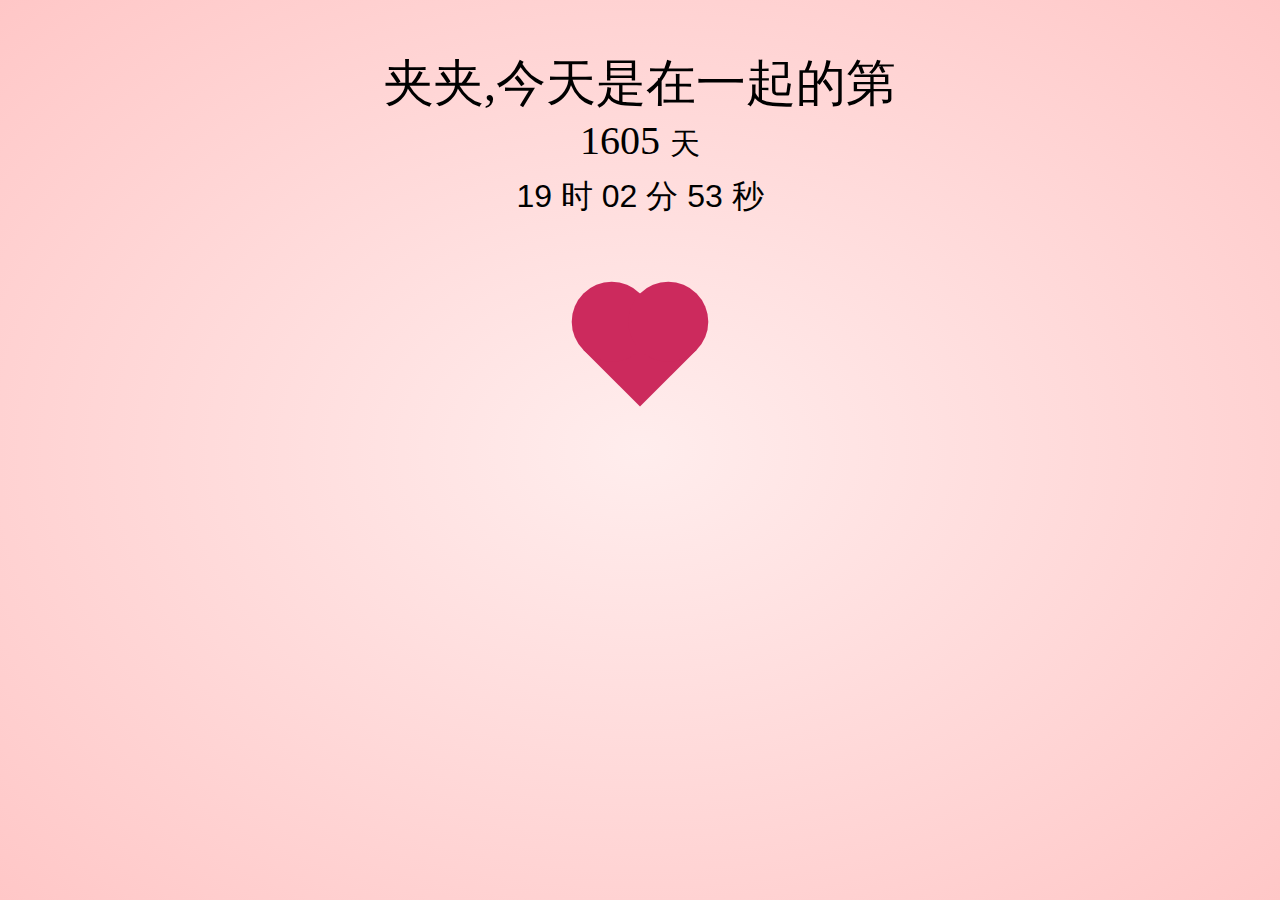
==== index.html @ 037692af "Update index.html" ====
﻿<!DOCTYPE html>
<html lang="en">
<head>
    <meta charset="UTF-8">
    <title>❤</title>
    <link rel="stylesheet" href="css/index.css">
</head>
<body>

<div class="textCon">
        <div class="words">夹夹,今天是在一起的第</div>
        <div class="days">
            <span class="days-number">77</span>
            <span class="days-label">天</span>
        </div>
        <div class="seconds">11 hours 38 minutes 30 seconds</div>
</div>

<div class="heart"></div>
<script src="js/index.js"></script>
<script src="js/love.js"></script>

</body>
</html>
---- css/index.css ----
*{
    margin: 0;
    padding:0;
}
html,body{
    width:100%;
    height:100%;
    /*text-align: center;*/
    background-color: #ffc5b3;
    position:absolute;
    top:50%;
    left:50%;
    transform:translate(-50%,-50%);
    -webkit-transform:translate(-50%,-50%);
    -ms-transform:translate(-50%,-50%);
    -moz-transform:translate(-50%,-50%);
    -o-transform:translate(-50%,-50%);
	background-image: radial-gradient(#ffeded, #ffc7c7);
}
.textCon{
    -webkit-user-select: none;
    -moz-user-select: none;
    -ms-user-select: none;
    user-select: none;
    width:700px;
    height:60px;
    margin:50px auto;
}
.text{
    font-size:48px;
}
.heart{
    width:80px;
    height:80px;
    background-color:#cc2a5d;
    margin:200px auto;
    position: relative;
    transform: rotate(45deg);
    animation: heart 1s ease-in infinite;
}
.heart::before,
.heart::after{
    content:'';
    width:100%;
    height:100%;
    background-color:#cc2a5d;
    border-radius: 50%;
}
.heart::before{
    position: absolute;
    top:0;
    left:0;
    transform: translateX(-50%);
}
.heart::after{
    position: absolute;
    top:0;
    left:0;
    transform: translateY(-50%);
}
@keyframes heart{
    0%{
        transform: scale(0.8) rotate(45deg);
        opacity: 0.8;
    }
    50%{
        transform: scale(1) rotate(45deg);
        opacity: 1;
    }
    100%{
        transform: scale(0.8) rotate(45deg);
        opacity: 0.8;
    }
}
.textCon .item{
    position: absolute;
    opacity: 0;
    background-color:#cc2a5d;
    transform: rotate(45deg);
    animation: hearts 3s ease-in infinite;
}
.textCon .item::before,
.textCon .item::after{
    content:'';
    width:100%;
    height:100%;
    background-color:#cc2a5d;
    position: absolute;
    top:0;
    left:0;
    border-radius: 50%;
}
.textCon .item::before{
    transform: translateX(-50%);
}
.textCon .item::after{
    transform: translateY(-50%);
}
@keyframes hearts{
    0%{
        opacity: 0;
        transform: translateY(0%) rotate(45deg);
    }
    20%{
        opacity: 0.8;
        transform: translateY(-20%) rotate(45deg);
    }
    100%{
        opacity: 0;
        transform: translateY(-1000%) rotate(45deg);
    }
}
.days-label {
    font-size: 30px;
}

.seconds {
    margin-top: 10px;
    font-size: 32px;
    font-family: "Monda_bo", Georgia, sans-serif;
    width: auto;
    text-align: center;
}

.seconds-label {
    margin-top: 32px;
    font-size: 32px;
    font-family: "Monda_no", Georgia, sans-serif;
    width: auto;
    text-align: center;
}

.container {
    position: absolute;
}
.days {
    font-size: 40px;
    width: auto;
    text-align: center;
}
.words {
    font-size: 50px;
    font-family: 'Regular', cursive;
    width: auto;
    text-align: center;
}
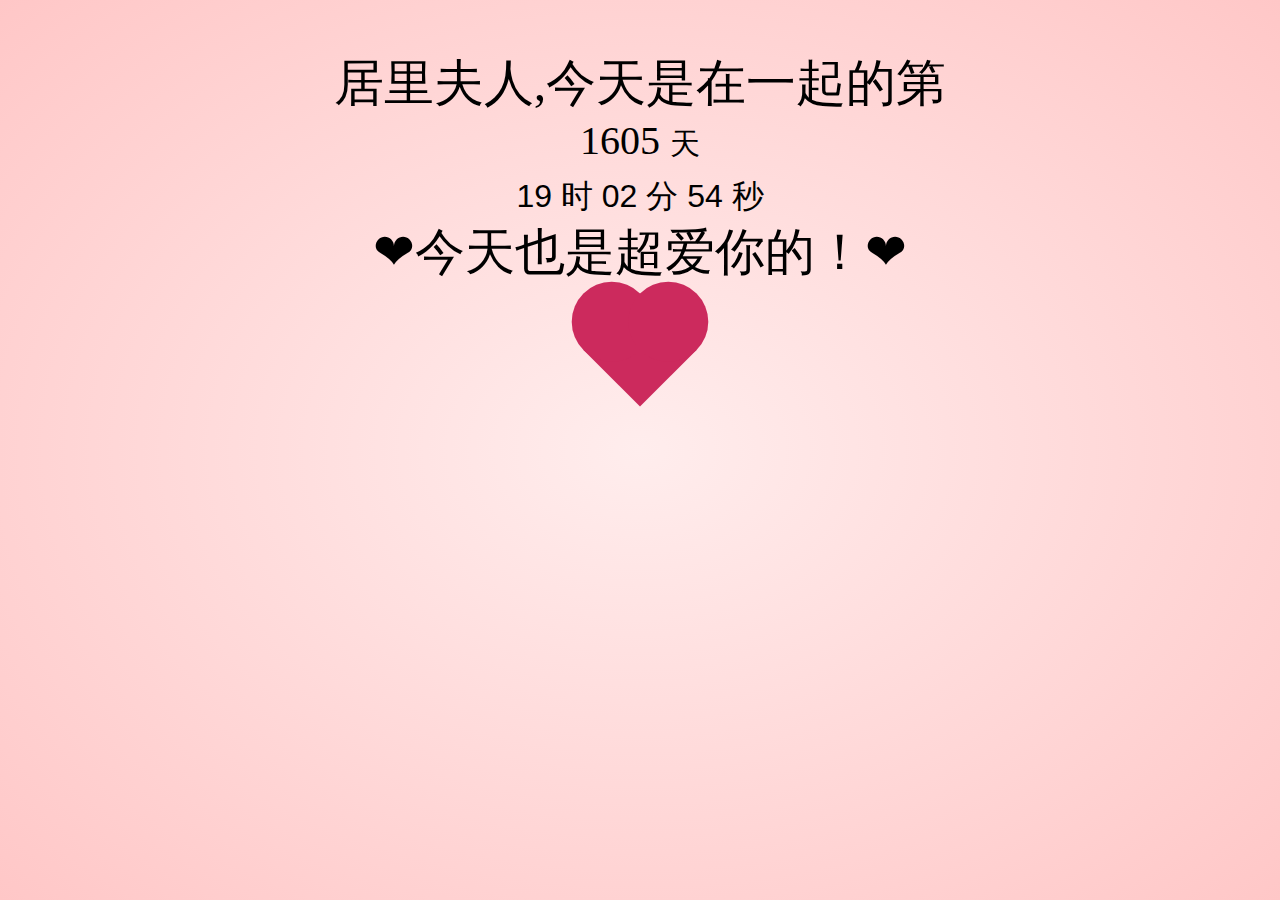
==== commit 3b776a04: "Update index.html" ====
--- a/index.html
+++ b/index.html
@@ -8,12 +8,13 @@
 <body>
 
 <div class="textCon">
-        <div class="words">夹夹,今天是在一起的第</div>
+        <div class="words">居里夫人,今天是在一起的第</div>
         <div class="days">
             <span class="days-number">77</span>
             <span class="days-label">天</span>
         </div>
         <div class="seconds">11 hours 38 minutes 30 seconds</div>
+        <div class="words">❤今天也是超爱你的！❤</div>
 </div>
 
 <div class="heart"></div>
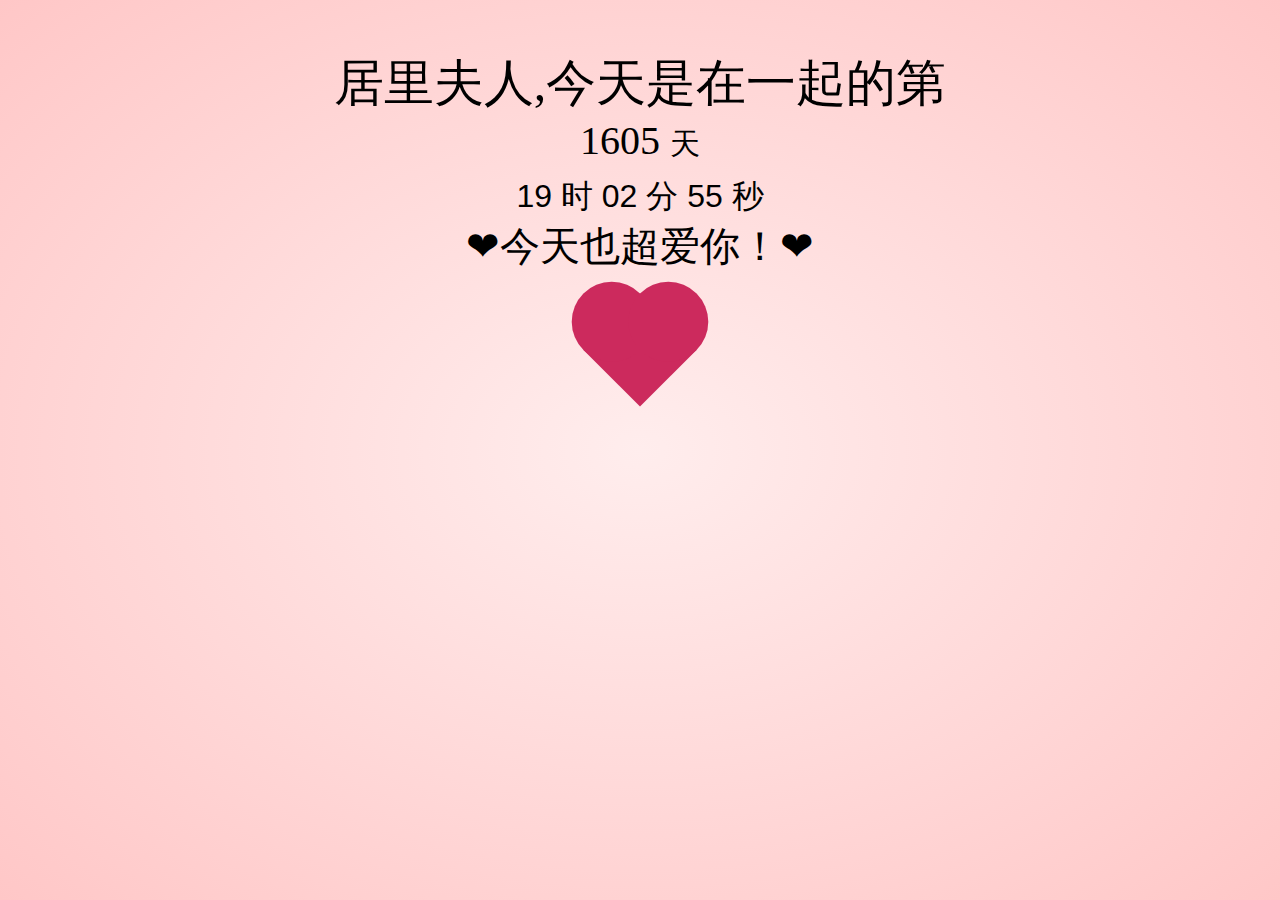
==== commit 2d703fc6: "Update index.html" ====
--- a/index.html
+++ b/index.html
@@ -14,9 +14,14 @@
             <span class="days-label">天</span>
         </div>
         <div class="seconds">11 hours 38 minutes 30 seconds</div>
-        <div class="words">❤今天也是超爱你的！❤</div>
+        <div class="days">
+            <span class="days-number">❤今天也超爱你！❤</span>
+        </div>
 </div>
 
+    <tr></tr>
+     <tr></tr>
+     <tr></tr>
 <div class="heart"></div>
 <script src="js/index.js"></script>
 <script src="js/love.js"></script>
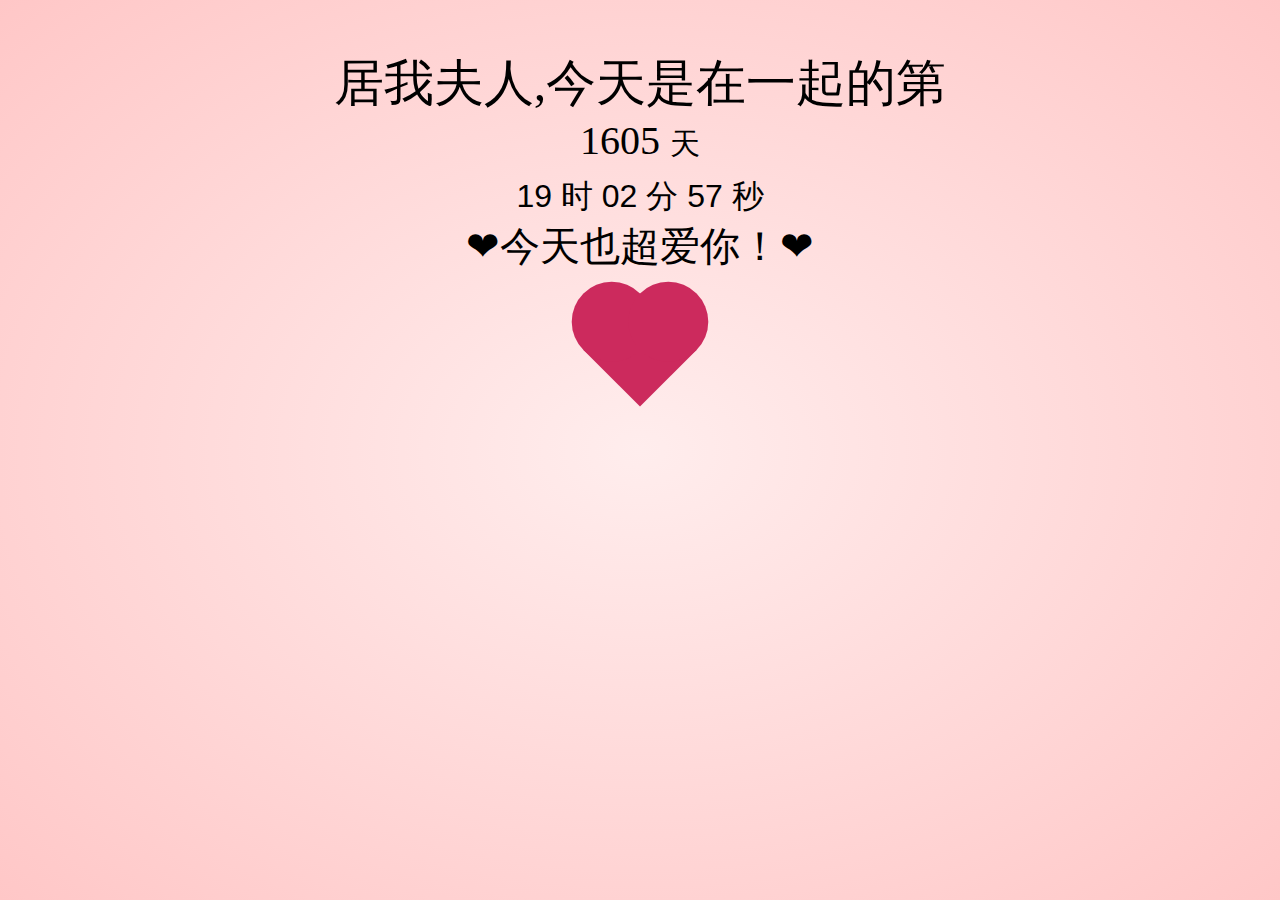
==== commit ab1884a5: "Update index.html" ====
--- a/index.html
+++ b/index.html
@@ -8,7 +8,7 @@
 <body>
 
 <div class="textCon">
-        <div class="words">居里夫人,今天是在一起的第</div>
+        <div class="words">居我夫人,今天是在一起的第</div>
         <div class="days">
             <span class="days-number">77</span>
             <span class="days-label">天</span>
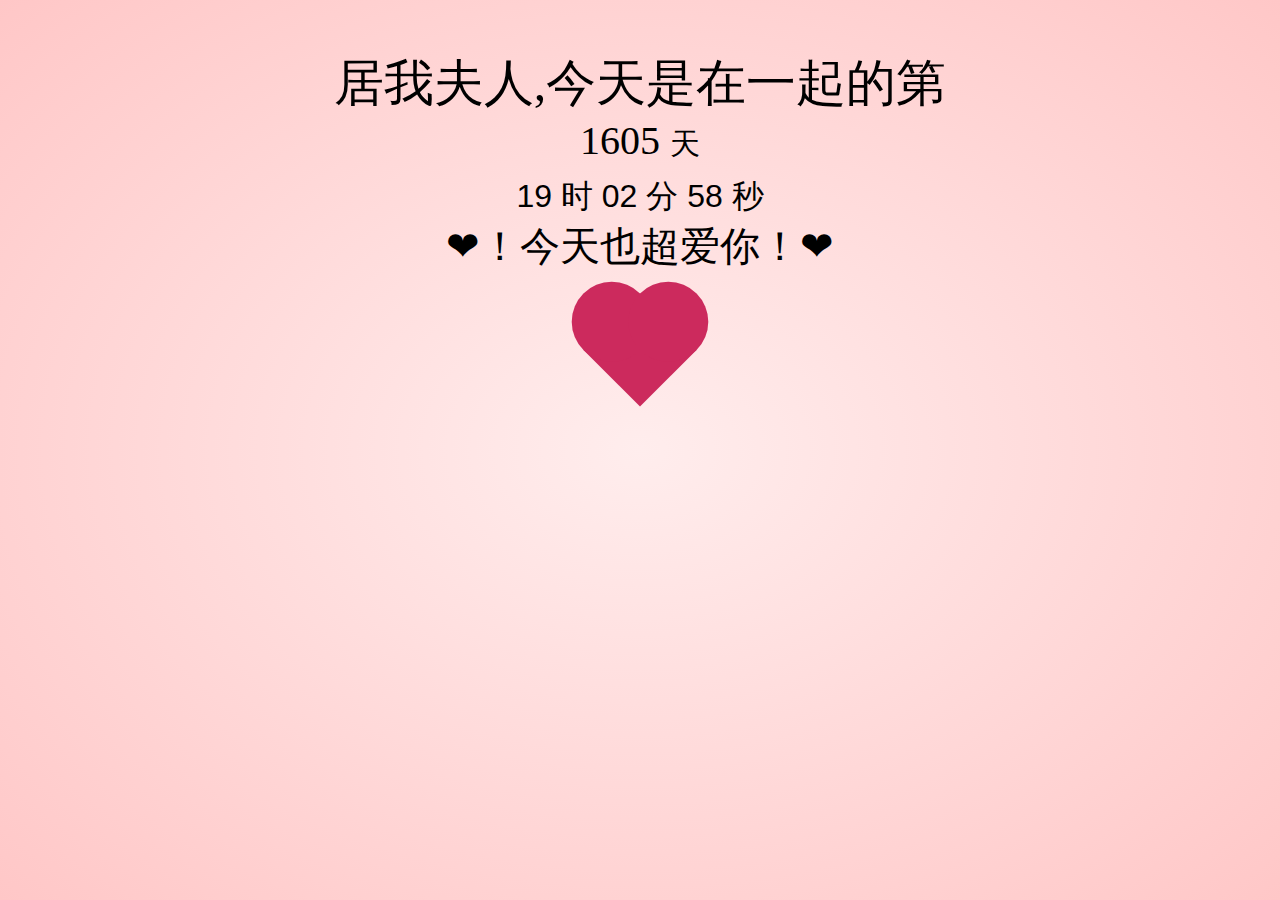
==== commit 03a44163: "Update index.html" ====
--- a/index.html
+++ b/index.html
@@ -15,7 +15,7 @@
         </div>
         <div class="seconds">11 hours 38 minutes 30 seconds</div>
         <div class="days">
-            <span class="days-number">❤今天也超爱你！❤</span>
+            <span class="days-number">❤！今天也超爱你！❤</span>
         </div>
 </div>
 
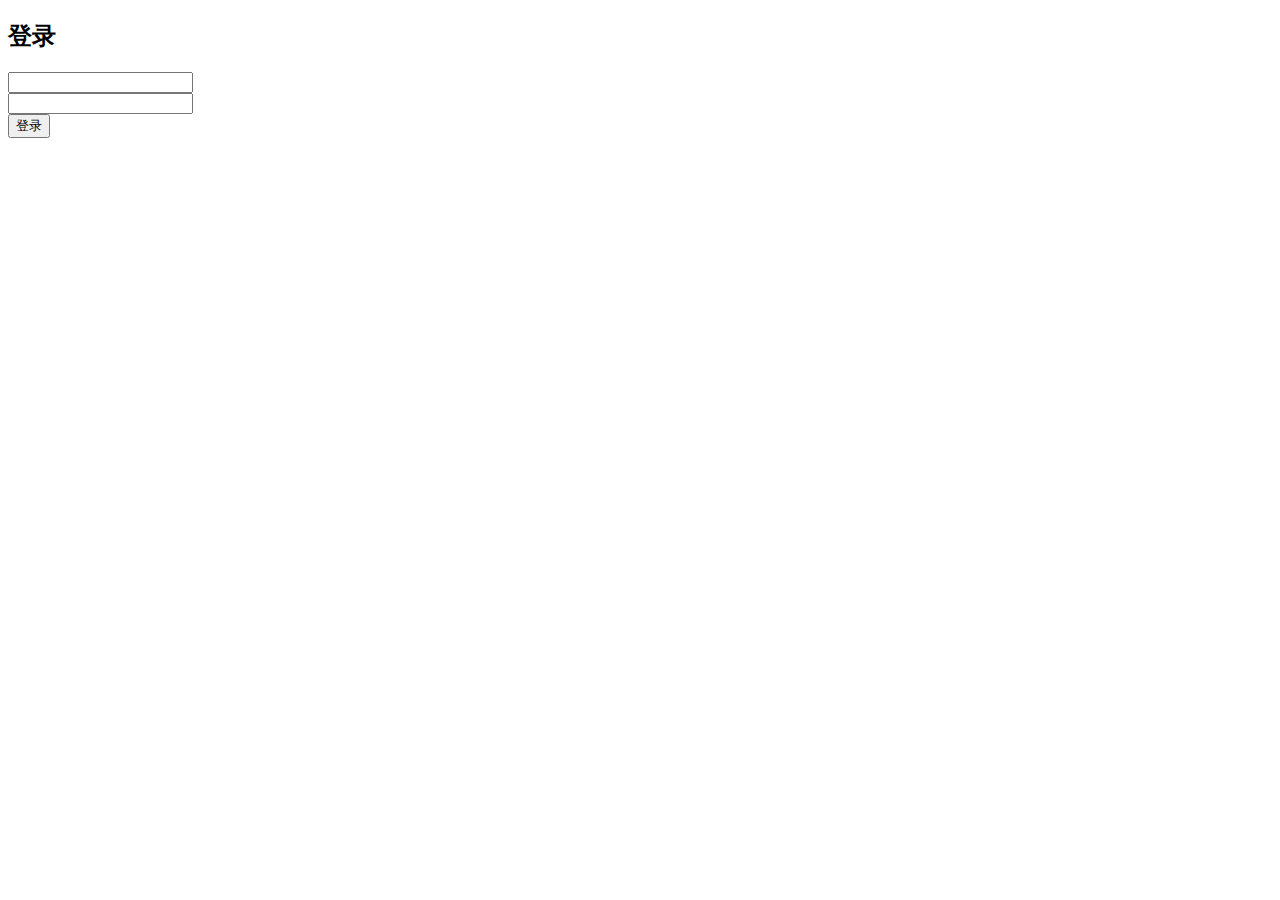
==== commit 867df5d6: "Add files via upload" ====
--- a/index.html
+++ b/index.html
@@ -1,30 +1,57 @@
-﻿<!DOCTYPE html>
+<!DOCTYPE html>
 <html lang="en">
+ 
 <head>
     <meta charset="UTF-8">
-    <title>❤</title>
-    <link rel="stylesheet" href="css/index.css">
+    <meta name="viewport" content="width=device-width, initial-scale=1.0">
+    <link rel="stylesheet" href="css/sytle.css">
+    <script type="text/javascript">
+      function checkuser() {
+         if($('uname' )=== "kemonw" && $('pwd') === "dylaning") {
+           return true;
+         }else {
+            return false;
+         }
+      }
+      function $(id) {
+        return document.getElementById(id).value;
+      }
+   </script>
+    <title>这是一个登陆界面</title>
 </head>
+ 
 <body>
-
-<div class="textCon">
-        <div class="words">居我夫人,今天是在一起的第</div>
-        <div class="days">
-            <span class="days-number">77</span>
-            <span class="days-label">天</span>
+    <section>
+        <!-- 背景颜色 -->
+        <div class="color"></div>
+        <div class="color"></div>
+        <div class="color"></div>
+        <div class="box">
+            <!-- 背景圆 -->
+            <div class="circle" style="--x:0"></div>
+            <div class="circle" style="--x:1"></div>
+            <div class="circle" style="--x:2"></div>
+            <div class="circle" style="--x:3"></div>
+            <div class="circle" style="--x:4"></div>
+            <!-- 登录框 -->
+            <div class="container">
+                <div class="form">
+                    <h2>登录</h2>
+                    <form id="user_login" action="aixin.html" >
+                        <div class="inputBox">
+                            <input type="text" id="uname">
+                        </div>
+                        <div class="inputBox">
+                           <input type="password" id="pwd">
+                        </div>
+                        <div class="inputBox">
+                            <input type="submit" value="登录" onclick="return checkuser()">
+                        </div>       
+                    </form>
+                </div>
+            </div>
         </div>
-        <div class="seconds">11 hours 38 minutes 30 seconds</div>
-        <div class="days">
-            <span class="days-number">❤！今天也超爱你！❤</span>
-        </div>
-</div>
-
-    <tr></tr>
-     <tr></tr>
-     <tr></tr>
-<div class="heart"></div>
-<script src="js/index.js"></script>
-<script src="js/love.js"></script>
-
+    </section>
 </body>
-</html>
+ 
+</html>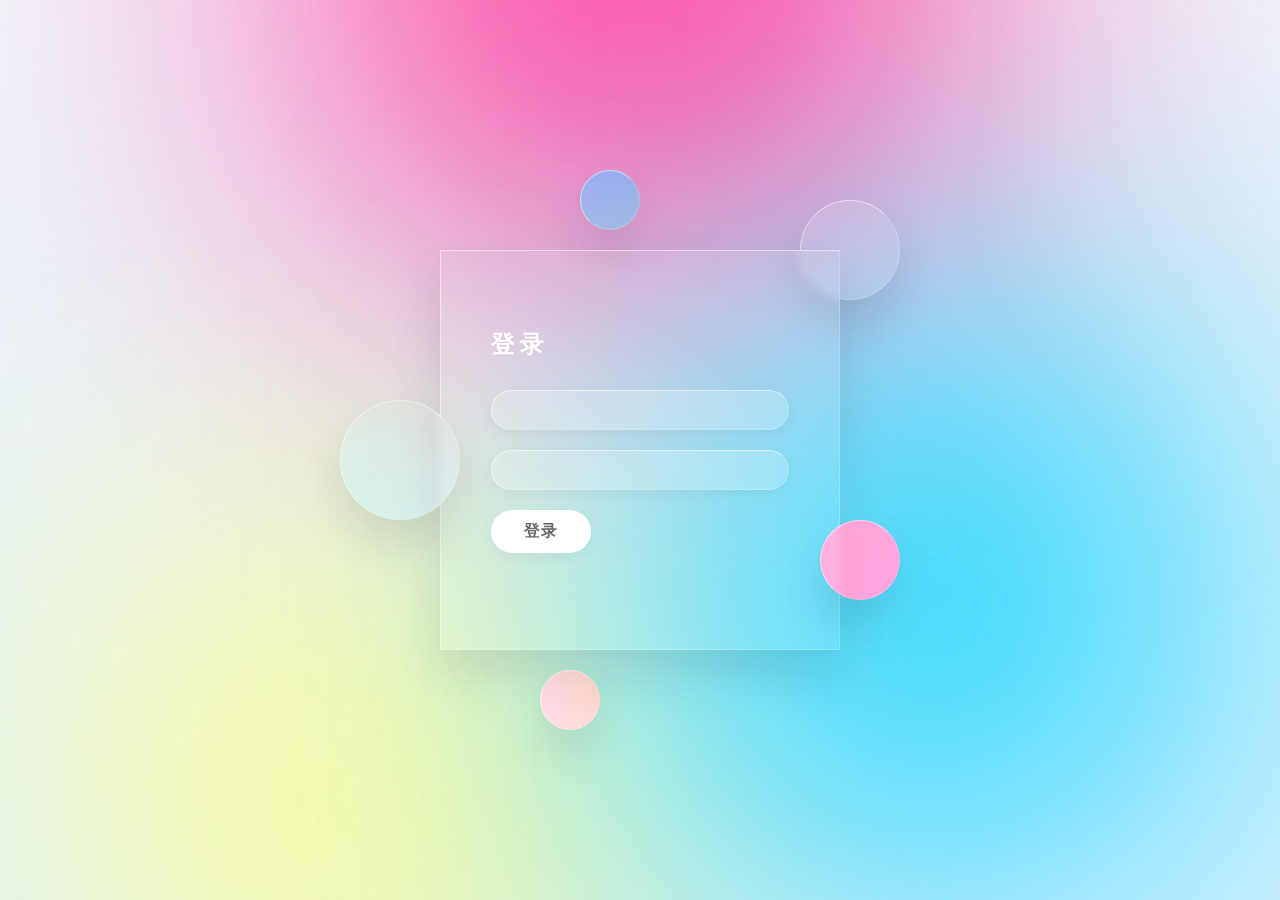
==== commit f96e5f74: "Update index.html" ====
--- a/index.html
+++ b/index.html
@@ -37,7 +37,7 @@
             <div class="container">
                 <div class="form">
                     <h2>登录</h2>
-                    <form id="user_login" action="aixin.html" >
+                    <form id="user_login" action="jump_index.html" >
                         <div class="inputBox">
                             <input type="text" id="uname">
                         </div>
@@ -54,4 +54,4 @@
     </section>
 </body>
  
-</html>+</html>
--- a/css/sytle.css
+++ b/css/sytle.css
@@ -0,0 +1,245 @@
+/* 清除浏览器默认边距，
+使边框和内边距的值包含在元素的width和height内 */
+ 
+* {
+    margin: 0;
+    padding: 0;
+    box-sizing: border-box;
+}
+ 
+/* 使用flex布局，让内容垂直和水平居中 */
+ 
+section {
+    /* 相对定位 */
+    position: relative;
+    overflow: hidden;
+    display: flex;
+    justify-content: center;
+    align-items: center;
+    min-height: 100vh;
+    /* linear-gradient() 函数用于创建一个表示两种或多种颜色线性渐变的图片 */
+    background: linear-gradient(to bottom, #f1f4f9, #dff1ff);
+}
+ 
+/* 背景颜色 */
+ 
+section .color {
+    /* 绝对定位 */
+    position: absolute;
+    /* 使用filter(滤镜) 属性，给图像设置高斯模糊*/
+    filter: blur(200px);
+}
+ 
+/* :nth-child(n) 选择器匹配父元素中的第 n 个子元素 */
+ 
+section .color:nth-child(1) {
+    top: -350px;
+    width: 600px;
+    height: 600px;
+    background: #ff359b;
+}
+ 
+section .color:nth-child(2) {
+    bottom: -150px;
+    left: 100px;
+    width: 500px;
+    height: 500px;
+    background: #fffd87;
+}
+ 
+section .color:nth-child(3) {
+    bottom: 50px;
+    right: 100px;
+    width: 500px;
+    height: 500px;
+    background: #00d2ff;
+}
+ 
+.box {
+    position: relative;
+}
+ 
+/* 背景圆样式 */
+ 
+.box .circle {
+    position: absolute;
+    background: rgba(255, 255, 255, 0.1);
+    /* backdrop-filter属性为一个元素后面区域添加模糊效果 */
+    backdrop-filter: blur(5px);
+    box-shadow: 0 25px 45px rgba(0, 0, 0, 0.1);
+    border: 1px solid rgba(255, 255, 255, 0.5);
+    border-right: 1px solid rgba(255, 255, 255, 0.2);
+    border-bottom: 1px solid rgba(255, 255, 255, 0.2);
+    border-radius: 50%;
+    /* 使用filter(滤镜) 属性，改变颜色。
+    hue-rotate(deg)  给图像应用色相旋转 
+    calc() 函数用于动态计算长度值 
+    var() 函数调用自定义的CSS属性值x*/
+    filter: hue-rotate(calc(var(--x) * 70deg));
+    /* 调用动画animate，需要10s完成动画，
+    linear表示动画从头到尾的速度是相同的，
+    infinite指定动画应该循环播放无限次*/
+    animation: animate 10s linear infinite;
+    /* 动态计算动画延迟几秒播放 */
+    animation-delay: calc(var(--x) * -1s);
+}
+ 
+/* 背景圆动画 */
+ 
+@keyframes animate {
+    0%, 100%, {
+        transform: translateY(-50px);
+    }
+    50% {
+        transform: translateY(50px);
+    }
+}
+ 
+.box .circle:nth-child(1) {
+    top: -50px;
+    right: -60px;
+    width: 100px;
+    height: 100px;
+}
+ 
+.box .circle:nth-child(2) {
+    top: 150px;
+    left: -100px;
+    width: 120px;
+    height: 120px;
+    z-index: 2;
+}
+ 
+.box .circle:nth-child(3) {
+    bottom: 50px;
+    right: -60px;
+    width: 80px;
+    height: 80px;
+    z-index: 2;
+}
+ 
+.box .circle:nth-child(4) {
+    bottom: -80px;
+    left: 100px;
+    width: 60px;
+    height: 60px;
+}
+ 
+.box .circle:nth-child(5) {
+    top: -80px;
+    left: 140px;
+    width: 60px;
+    height: 60px;
+}
+ 
+/* 登录框样式 */
+ 
+.container {
+    position: relative;
+    width: 400px;
+    min-height: 400px;
+    background: rgba(255, 255, 255, 0.1);
+    display: flex;
+    justify-content: center;
+    align-items: center;
+    backdrop-filter: blur(5px);
+    box-shadow: 0 25px 45px rgba(0, 0, 0, 0.1);
+    border: 1px solid rgba(255, 255, 255, 0.5);
+    border-right: 1px solid rgba(255, 255, 255, 0.2);
+    border-bottom: 1px solid rgba(255, 255, 255, 0.2);
+}
+ 
+.form {
+    position: relative;
+    width: 100%;
+    height: 100%;
+    padding: 50px;
+}
+ 
+/* 登录标题样式 */
+ 
+.form h2 {
+    position: relative;
+    color: #fff;
+    font-size: 24px;
+    font-weight: 600;
+    letter-spacing: 5px;
+    margin-bottom: 30px;
+    cursor: pointer;
+}
+ 
+/* 登录标题的下划线样式 */
+ 
+.form h2::before {
+    content: "";
+    position: absolute;
+    left: 0;
+    bottom: -10px;
+    width: 0px;
+    height: 3px;
+    background: #fff;
+    transition: 0.5s;
+}
+ 
+.form h2:hover:before {
+    width: 53px;
+}
+ 
+.form .inputBox {
+    width: 100%;
+    margin-top: 20px;
+}
+ 
+/* 输入框样式 */
+ 
+.form .inputBox input {
+    width: 100%;
+    padding: 10px 20px;
+    background: rgba(255, 255, 255, 0.2);
+    outline: none;
+    border: none;
+    border-radius: 30px;
+    border: 1px solid rgba(255, 255, 255, 0.5);
+    border-right: 1px solid rgba(255, 255, 255, 0.2);
+    border-bottom: 1px solid rgba(255, 255, 255, 0.2);
+    font-size: 16px;
+    letter-spacing: 1px;
+    color: #fff;
+    box-shadow: 0 5px 15px rgba(0, 0, 0, 0.05);
+}
+ 
+.form .inputBox input::placeholder {
+    color: #fff;
+}
+ 
+/* 登录按钮样式 */
+ 
+.form .inputBox input[type="submit"] {
+    background: #fff;
+    color: #666;
+    max-width: 100px;
+    margin-bottom: 20px;
+    font-weight: 600;
+    cursor: pointer;
+}
+ 
+.forget {
+    margin-top: 6px;
+    color: #fff;
+    letter-spacing: 1px;
+}
+ 
+.forget a {
+    color: #fff;
+    font-weight: 600;
+    text-decoration: none;
+}
+/**错误信息提醒**/
+.msg{
+    color: #ea8c37;
+    font-size: 14px;
+    padding-left: 40px;
+    padding-top: 10px;
+    clear: both;
+    font-weight: bold;
+}
